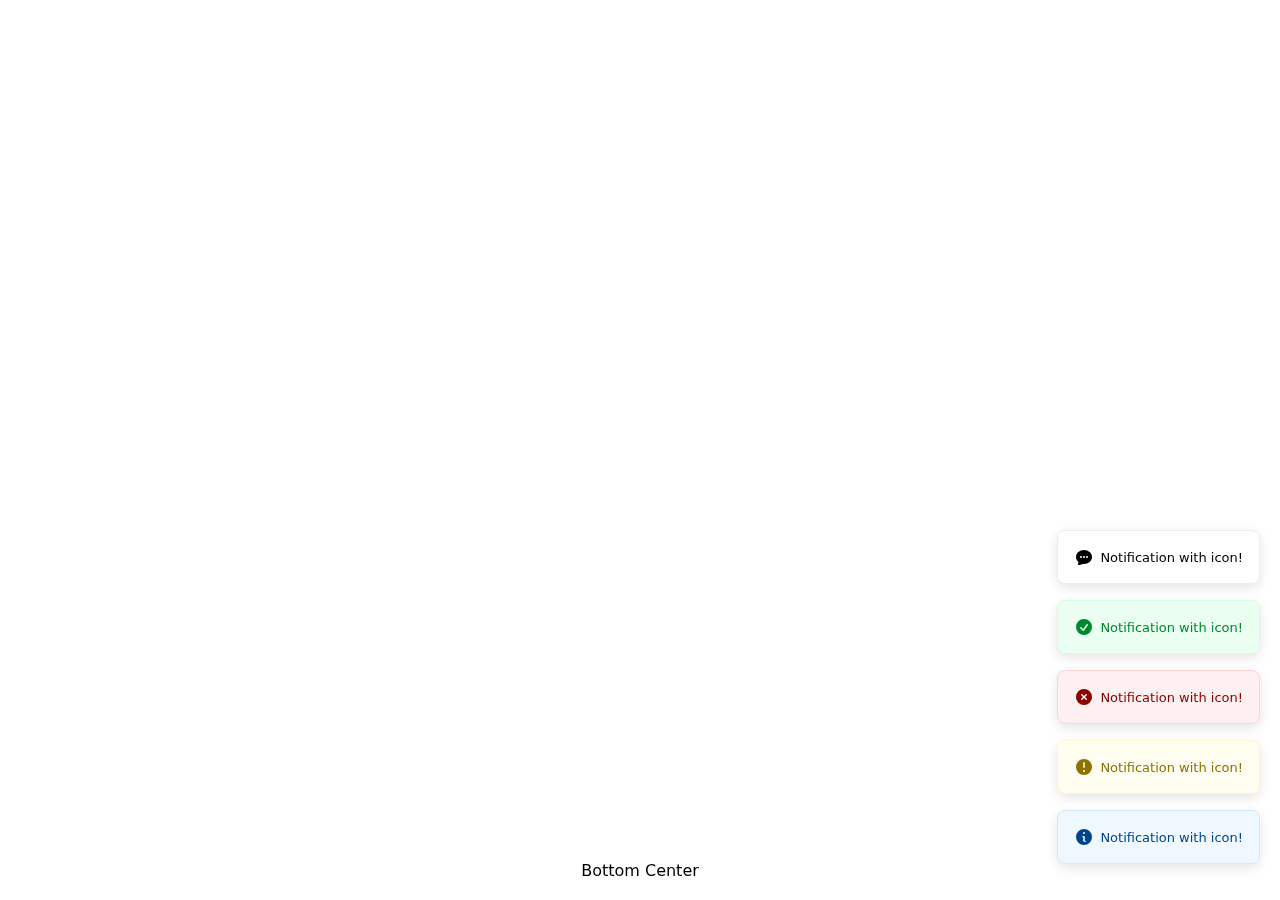
==== index.html @ ec69ed5a "Add toast function to butterup object" ====
<!DOCTYPE html>
<html lang="en">
<head>
    <meta charset="UTF-8">
    <meta name="viewport" content="width=device-width, initial-scale=1.0">
    <title>Butterup Example Page</title>
    <link rel="stylesheet" href="butterup.css">
</head>
<body>
    <div class="toaster bottom-right">
        <ol class="rack">
            <li class="butteruptoast">
                <div class="icon">
                    <svg xmlns="http://www.w3.org/2000/svg" viewBox="0 0 20 20">
                        <path fill-rule="evenodd" d="M10 3c-4.31 0-8 3.033-8 7 0 2.024.978 3.825 2.499 5.085a3.478 3.478 0 01-.522 1.756.75.75 0 00.584 1.143 5.976 5.976 0 003.936-1.108c.487.082.99.124 1.503.124 4.31 0 8-3.033 8-7s-3.69-7-8-7zm0 8a1 1 0 100-2 1 1 0 000 2zm-2-1a1 1 0 11-2 0 1 1 0 012 0zm5 1a1 1 0 100-2 1 1 0 000 2z" clip-rule="evenodd" />
                    </svg>
                </div>
                <div class="notif">
                    Notification with icon!
                </div>
            </li>
            <li class="butteruptoast success">
                <div class="icon">
                    <svg xmlns="http://www.w3.org/2000/svg" viewBox="0 0 20 20">
                        <path fill-rule="evenodd" d="M10 18a8 8 0 100-16 8 8 0 000 16zm3.857-9.809a.75.75 0 00-1.214-.882l-3.483 4.79-1.88-1.88a.75.75 0 10-1.06 1.061l2.5 2.5a.75.75 0 001.137-.089l4-5.5z" clip-rule="evenodd" />
                    </svg>
                </div>
                <div class="notif">
                    Notification with icon!
                </div>
            </li>
            <li class="butteruptoast error">
                <div class="icon">
                    <svg xmlns="http://www.w3.org/2000/svg" viewBox="0 0 20 20">
                        <path fill-rule="evenodd" d="M10 18a8 8 0 100-16 8 8 0 000 16zM8.28 7.22a.75.75 0 00-1.06 1.06L8.94 10l-1.72 1.72a.75.75 0 101.06 1.06L10 11.06l1.72 1.72a.75.75 0 101.06-1.06L11.06 10l1.72-1.72a.75.75 0 00-1.06-1.06L10 8.94 8.28 7.22z" clip-rule="evenodd" />
                    </svg>
                </div>
                <div class="notif">
                    Notification with icon!
                </div>
            </li>
            <li class="butteruptoast warning">
                <div class="icon">
                    <svg xmlns="http://www.w3.org/2000/svg" viewBox="0 0 20 20">
                        <path fill-rule="evenodd" d="M18 10a8 8 0 11-16 0 8 8 0 0116 0zm-8-5a.75.75 0 01.75.75v4.5a.75.75 0 01-1.5 0v-4.5A.75.75 0 0110 5zm0 10a1 1 0 100-2 1 1 0 000 2z" clip-rule="evenodd" />
                    </svg>
                </div>
                <div class="notif">
                    Notification with icon!
                </div>
            </li>
            <li class="butteruptoast info">
                <div class="icon">
                    <svg xmlns="http://www.w3.org/2000/svg" viewBox="0 0 20 20">
                        <path fill-rule="evenodd" d="M18 10a8 8 0 11-16 0 8 8 0 0116 0zm-7-4a1 1 0 11-2 0 1 1 0 012 0zM9 9a.75.75 0 000 1.5h.253a.25.25 0 01.244.304l-.459 2.066A1.75 1.75 0 0010.747 15H11a.75.75 0 000-1.5h-.253a.25.25 0 01-.244-.304l.459-2.066A1.75 1.75 0 009.253 9H9z" clip-rule="evenodd" />
                    </svg>
                </div>
                <div class="notif">
                    Notification with icon!
                </div>
            </li>
        </ol>
    </div>

    <div class="toaster bottom-center">
        <ol class="rack">
            Bottom Center
        </ol>
    </div>
    <script src="butterup.js"></script>
</body>
</html>
---- butterup.css ----
.toaster{
    font-family: ui-sans-serif, system-ui, -apple-system, BlinkMacSystemFont, Segoe UI, Roboto, Helvetica Neue, Arial,
    Noto Sans, sans-serif, Apple Color Emoji, Segoe UI Emoji, Segoe UI Symbol, Noto Color Emoji;
    box-sizing: border-box;
    padding: 0;
    margin: 0;
    list-style: none;
    outline: none;
    z-index: 999999999;
    position: fixed;
}

.toaster.bottom-right{
    bottom: 20px;
    right: 20px;
}

.toaster.bottom-left{
    bottom: 20px;
    left: 20px;
}

.toaster.top-right{
    top: 20px;
    right: 20px;
}

.toaster.top-left{
    top: 20px;
    left: 20px;
}

.toaster.bottom-center{
    bottom: 20px;
    left: 50%;
    transform: translateX(-50%);
}

.toaster.top-center{
    top: 20px;
    left: 50%;
    transform: translateX(-50%);
}

ol.rack{
    list-style: none;
    padding: 0;
    margin: 0;
}

ol.rack li{
    margin-bottom: 16px;
}

.butteruptoast{
    border-radius: 8px;
    box-shadow: 0 4px 12px #0000001a;
    font-size: 13px;
    align-items: center;
    display: flex;
    padding: 16px;
    border: 1px solid hsl(0, 0%, 93%);
    background-color: white;
    gap: 6px;
    color: black;
}

.icon{
    display: flex;
    align-items: center;
}

.icon svg{
    width: 20px;
    height: 20px;
    fill: black;

}

.butteruptoast.success{
    background-color: #ebfef2;
    color: hsl(140, 100%, 27%);
    border: solid 1px hsl(145, 92%, 91%);
}

.butteruptoast.success .icon svg{
    fill: hsl(140, 100%, 27%);
}

.butteruptoast.error .icon svg{
    fill: hsl(0, 100%, 27%);
}

.butteruptoast.warning .icon svg{
    fill: hsl(50, 100%, 27%);
}

.butteruptoast.info .icon svg{
    fill: hsl(210, 100%, 27%);
}

.butteruptoast.error{
    background-color: #fef0f0;
    color: hsl(0, 100%, 27%);
    border: solid 1px hsl(0, 92%, 91%);
}

.butteruptoast.warning{
    background-color: #fffdf0;
    color: hsl(50, 100%, 27%);
    border: solid 1px hsl(50, 92%, 91%);
}

.butteruptoast.info{
    background-color: #f0f8ff;
    color: hsl(210, 100%, 27%);
    border: solid 1px hsl(210, 92%, 91%);
}
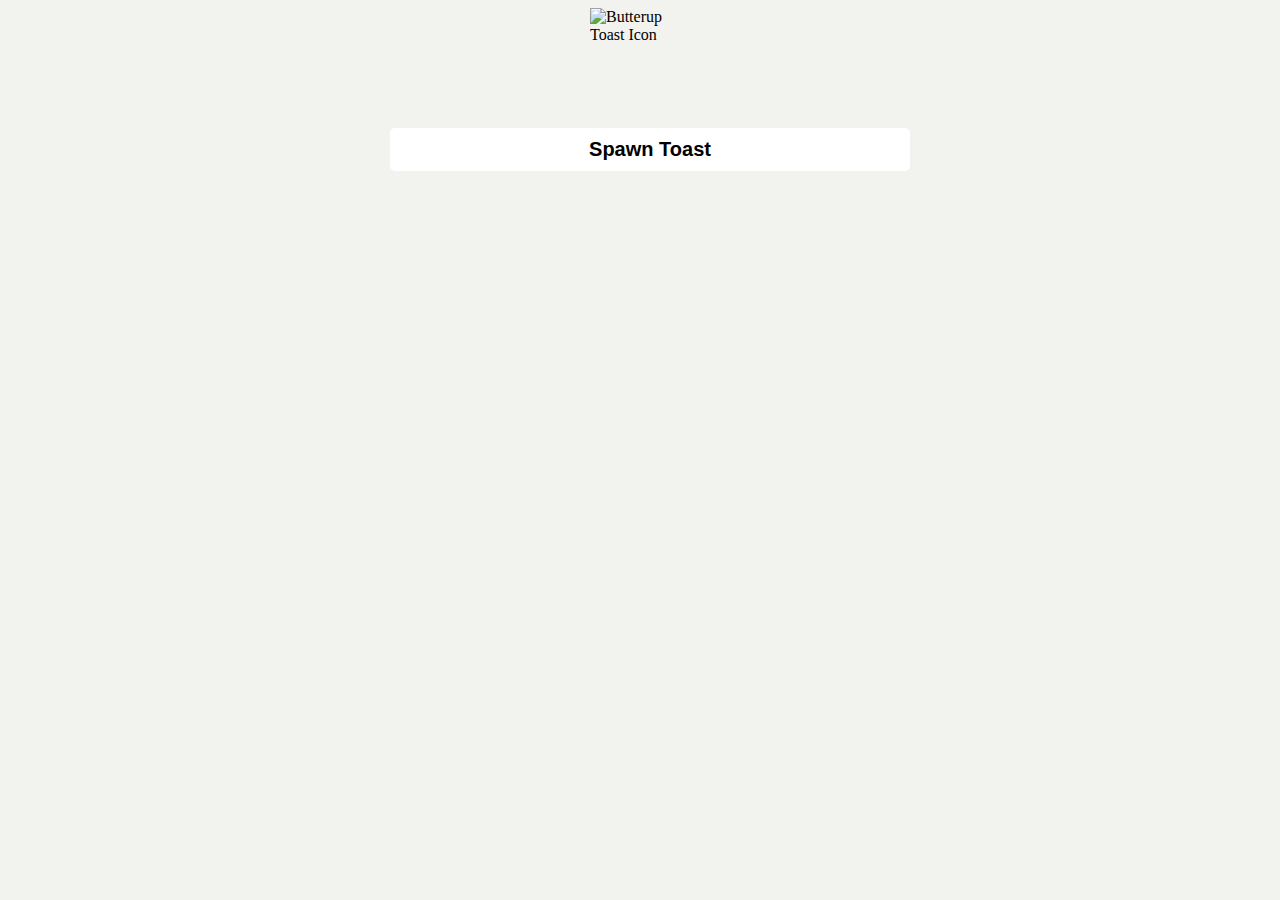
==== commit 069c5717: "Add toast functionality and entrance animations" ====
--- a/index.html
+++ b/index.html
@@ -5,67 +5,45 @@
     <meta name="viewport" content="width=device-width, initial-scale=1.0">
     <title>Butterup Example Page</title>
     <link rel="stylesheet" href="butterup.css">
+    <link rel="shortcut icon" href="favicon.png" type="image/png">
+    <style>
+        body{
+            background-color: #f2f3ee;
+        }
+        img.icon{
+            width: 100px;
+            height: 100px;
+            margin: 0 auto;
+            display: block;
+        }
+        .buttonCenter{
+            max-width: 500px;
+            margin: 0 auto;
+            display: block;
+            padding-top: 20px;
+            padding-bottom: 20px;
+        }
+        .button{
+            width: 100%;
+            padding: 10px;
+            border-radius: 5px;
+            border: none;
+            background-color: white;
+            color: #000;
+            font-size: 20px;
+            font-weight: bold;
+            cursor: pointer;
+            font-family: Arial, Helvetica, sans-serif;
+            text-align: center;
+        }
+    </style>
 </head>
 <body>
-    <div class="toaster bottom-right">
-        <ol class="rack">
-            <li class="butteruptoast">
-                <div class="icon">
-                    <svg xmlns="http://www.w3.org/2000/svg" viewBox="0 0 20 20">
-                        <path fill-rule="evenodd" d="M10 3c-4.31 0-8 3.033-8 7 0 2.024.978 3.825 2.499 5.085a3.478 3.478 0 01-.522 1.756.75.75 0 00.584 1.143 5.976 5.976 0 003.936-1.108c.487.082.99.124 1.503.124 4.31 0 8-3.033 8-7s-3.69-7-8-7zm0 8a1 1 0 100-2 1 1 0 000 2zm-2-1a1 1 0 11-2 0 1 1 0 012 0zm5 1a1 1 0 100-2 1 1 0 000 2z" clip-rule="evenodd" />
-                    </svg>
-                </div>
-                <div class="notif">
-                    Notification with icon!
-                </div>
-            </li>
-            <li class="butteruptoast success">
-                <div class="icon">
-                    <svg xmlns="http://www.w3.org/2000/svg" viewBox="0 0 20 20">
-                        <path fill-rule="evenodd" d="M10 18a8 8 0 100-16 8 8 0 000 16zm3.857-9.809a.75.75 0 00-1.214-.882l-3.483 4.79-1.88-1.88a.75.75 0 10-1.06 1.061l2.5 2.5a.75.75 0 001.137-.089l4-5.5z" clip-rule="evenodd" />
-                    </svg>
-                </div>
-                <div class="notif">
-                    Notification with icon!
-                </div>
-            </li>
-            <li class="butteruptoast error">
-                <div class="icon">
-                    <svg xmlns="http://www.w3.org/2000/svg" viewBox="0 0 20 20">
-                        <path fill-rule="evenodd" d="M10 18a8 8 0 100-16 8 8 0 000 16zM8.28 7.22a.75.75 0 00-1.06 1.06L8.94 10l-1.72 1.72a.75.75 0 101.06 1.06L10 11.06l1.72 1.72a.75.75 0 101.06-1.06L11.06 10l1.72-1.72a.75.75 0 00-1.06-1.06L10 8.94 8.28 7.22z" clip-rule="evenodd" />
-                    </svg>
-                </div>
-                <div class="notif">
-                    Notification with icon!
-                </div>
-            </li>
-            <li class="butteruptoast warning">
-                <div class="icon">
-                    <svg xmlns="http://www.w3.org/2000/svg" viewBox="0 0 20 20">
-                        <path fill-rule="evenodd" d="M18 10a8 8 0 11-16 0 8 8 0 0116 0zm-8-5a.75.75 0 01.75.75v4.5a.75.75 0 01-1.5 0v-4.5A.75.75 0 0110 5zm0 10a1 1 0 100-2 1 1 0 000 2z" clip-rule="evenodd" />
-                    </svg>
-                </div>
-                <div class="notif">
-                    Notification with icon!
-                </div>
-            </li>
-            <li class="butteruptoast info">
-                <div class="icon">
-                    <svg xmlns="http://www.w3.org/2000/svg" viewBox="0 0 20 20">
-                        <path fill-rule="evenodd" d="M18 10a8 8 0 11-16 0 8 8 0 0116 0zm-7-4a1 1 0 11-2 0 1 1 0 012 0zM9 9a.75.75 0 000 1.5h.253a.25.25 0 01.244.304l-.459 2.066A1.75 1.75 0 0010.747 15H11a.75.75 0 000-1.5h-.253a.25.25 0 01-.244-.304l.459-2.066A1.75 1.75 0 009.253 9H9z" clip-rule="evenodd" />
-                    </svg>
-                </div>
-                <div class="notif">
-                    Notification with icon!
-                </div>
-            </li>
-        </ol>
-    </div>
-
-    <div class="toaster bottom-center">
-        <ol class="rack">
-            Bottom Center
-        </ol>
+    <img src="icon.png" class="icon" alt="Butterup Toast Icon">
+    <div class="buttonCenter">
+        <div class="button" onclick="butterup.toast()">
+            Spawn Toast
+        </div>
     </div>
     <script src="butterup.js"></script>
 </body>
--- a/butterup.css
+++ b/butterup.css
@@ -46,6 +46,9 @@
     list-style: none;
     padding: 0;
     margin: 0;
+    /* reverse the list order so that the newest items are at the top */
+    display: flex;
+    flex-direction: column-reverse;
 }
 
 ol.rack li{
@@ -62,7 +65,8 @@
     border: 1px solid hsl(0, 0%, 93%);
     background-color: white;
     gap: 6px;
-    color: black;
+    color: #282828;
+    width: 325px;
 }
 
 .icon{
@@ -73,8 +77,24 @@
 .icon svg{
     width: 20px;
     height: 20px;
-    fill: black;
+    fill: #282828;
+}
 
+.desc{
+    display: flex;
+    flex-direction: column;
+    gap: 2px;
+}
+
+.desc .title{
+    font-weight: 500;
+    line-height: 1.5;
+
+}
+
+.desc .message{
+    font-weight: 400;
+    line-height: 1.4;
 }
 
 .butteruptoast.success{
@@ -115,4 +135,59 @@
     background-color: #f0f8ff;
     color: hsl(210, 100%, 27%);
     border: solid 1px hsl(210, 92%, 91%);
-}+}
+
+
+/* Entrance animations */
+/*  Note: These animations need to differ depending on the location of the toaster
+    Elements that are in the top should slide and fade down from the top
+    Elemennts that are in the bottom should slide and fade up from the bottom
+*/
+
+#toaster.top-right .butteruptoast{
+    animation: slideDown 0.5s ease-in-out;
+}
+
+#toaster.top-left .butteruptoast{
+    animation: slideDown 0.5s ease-in-out;
+}
+
+#toaster.top-center .butteruptoast{
+    animation: slideDown 0.5s ease-in-out;
+}
+
+#toaster.bottom-right .butteruptoast{
+    animation: slideUp 0.5s ease-in-out;
+}
+
+#toaster.bottom-left .butteruptoast{
+    animation: slideUp 0.5s ease-in-out;
+}
+
+#toaster.bottom-center .butteruptoast{
+    animation: slideUp 0.5s ease-in-out;
+}
+
+@keyframes slideDown {
+    0% {
+        opacity: 0;
+        transform: translateY(-100%);
+    }
+    100% {
+        opacity: 1;
+        transform: translateY(0);
+    }
+}
+
+@keyframes slideUp {
+    0% {
+        opacity: 0;
+        transform: translateY(100%);
+    }
+    100% {
+        opacity: 1;
+        transform: translateY(0);
+    }
+}
+```
+```